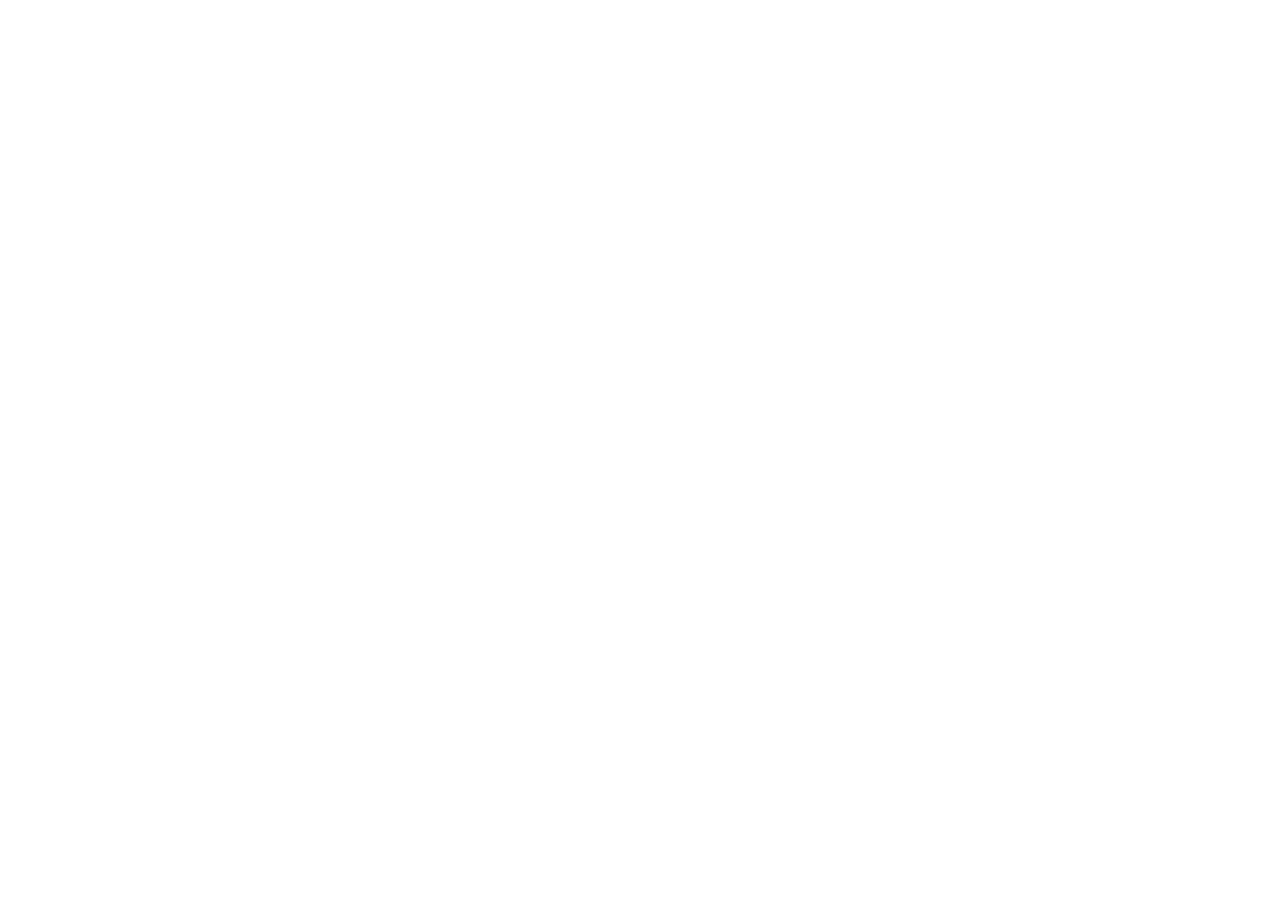
==== index.html @ 343d0702 "Create index.html" ====
<!DOCTYPE html>
<html lang="pt-br">
<head>
    <meta charset="UTF-8">
    <meta name="viewport" content="width=device-width, initial-scale=1.0">
    <title>Projeto de Redes Sociais</title>
    <link rel="shortcut icon" href="favicon.ico" type="image/x-icon">
</head>
<body>
    
</body>
</html>
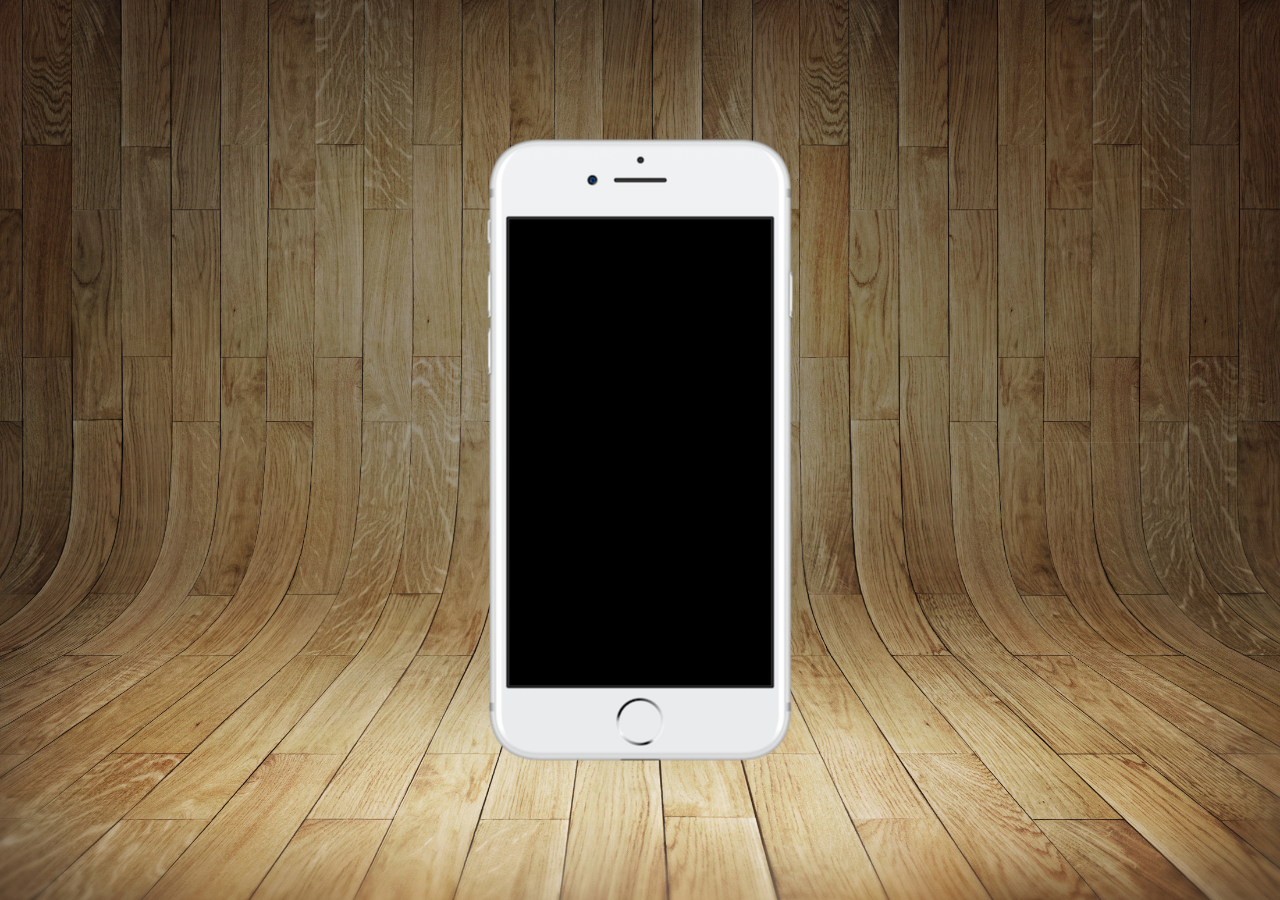
==== commit 3a58bd41: "." ====
--- a/index.html
+++ b/index.html
@@ -5,8 +5,16 @@
     <meta name="viewport" content="width=device-width, initial-scale=1.0">
     <title>Projeto de Redes Sociais</title>
     <link rel="shortcut icon" href="favicon.ico" type="image/x-icon">
+    <link rel="stylesheet" href="estilos/style.css">
 </head>
 <body>
-    
+    <main>
+        <section id="telefone">
+            <img src="imagens/" alt="">
+        </section>
+        <section id="redes-sociais">
+
+        </section>
+    </main>
 </body>
 </html>
--- a/estilos/style.css
+++ b/estilos/style.css
@@ -0,0 +1,36 @@
+
+
+* {
+    margin: 0px;
+    padding: 0px;
+    font-family: Arial, Helvetica, sans-serif;
+}
+
+html, body {
+    height: 100vh;
+    width: 100vw;
+    background-color: black;
+}
+
+body {
+    background: url('../imagens/fundo-madeira.jpg') no-repeat top center;
+    background-size: cover;
+    background-attachment: fixed;
+}
+
+main {
+    height: 100vh;
+    position: relative;
+}
+
+section#telefone {
+    position: absolute;
+    top: 50%;
+    left: 50%;
+    transform:translate(-50%, -50%) ;
+
+    height: 627px;
+    width: 311px;
+    background-color: blue;
+    background: url('../imagens/frame-iphone.png') no-repeat;
+}
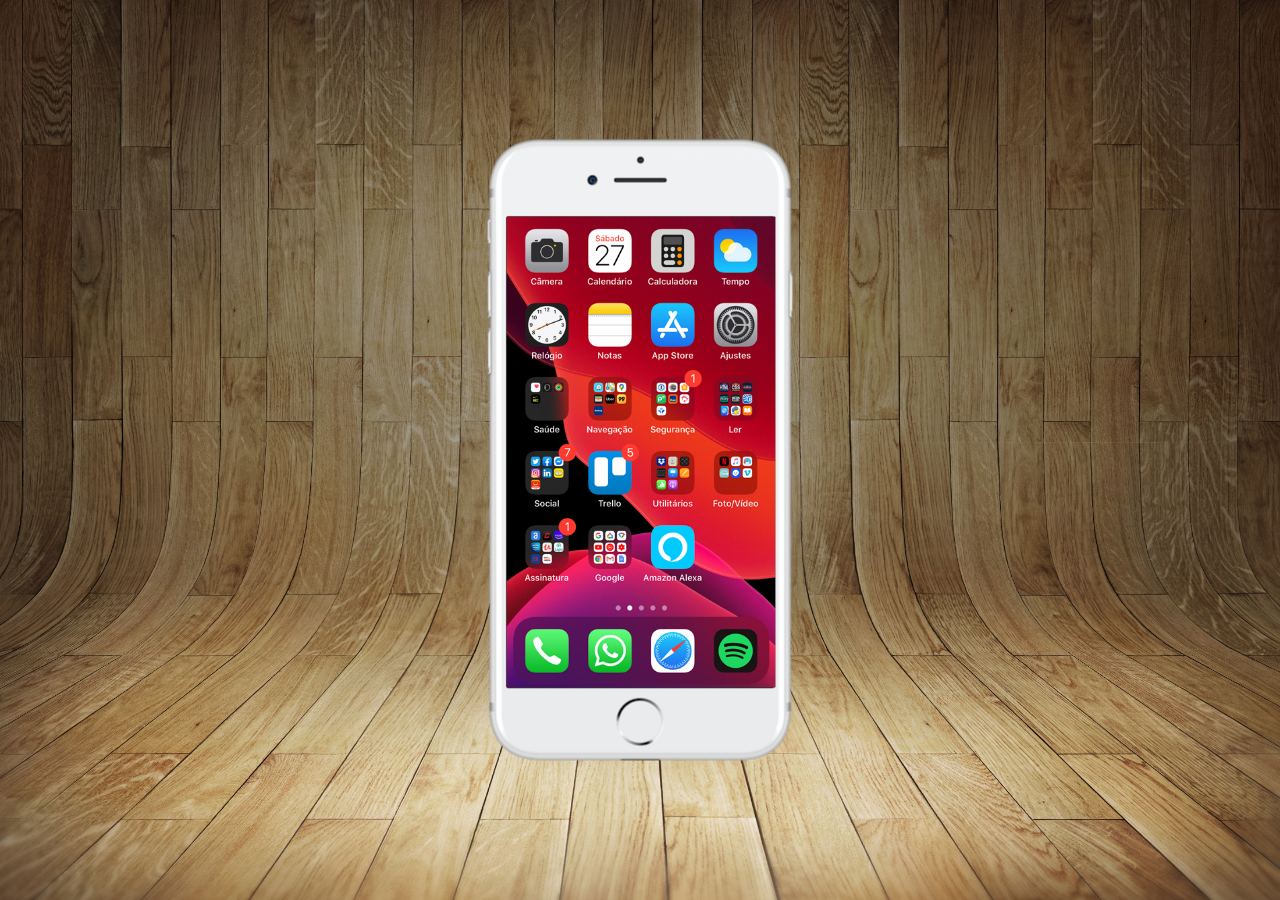
==== commit 8220bc02: "criei a tela home" ====
--- a/index.html
+++ b/index.html
@@ -10,7 +10,7 @@
 <body>
     <main>
         <section id="telefone">
-            <img src="imagens/" alt="">
+            <iframe src="home.html" name="tela" id="tela" frameborder="0"></iframe>   
         </section>
         <section id="redes-sociais">
 
--- a/estilos/style.css
+++ b/estilos/style.css
@@ -33,4 +33,12 @@
     width: 311px;
     background-color: blue;
     background: url('../imagens/frame-iphone.png') no-repeat;
+}
+
+iframe#tela {
+    position: relative;
+    top: 80px;
+    left: 22px;
+    width: 269px;
+    height: 471px;
 }
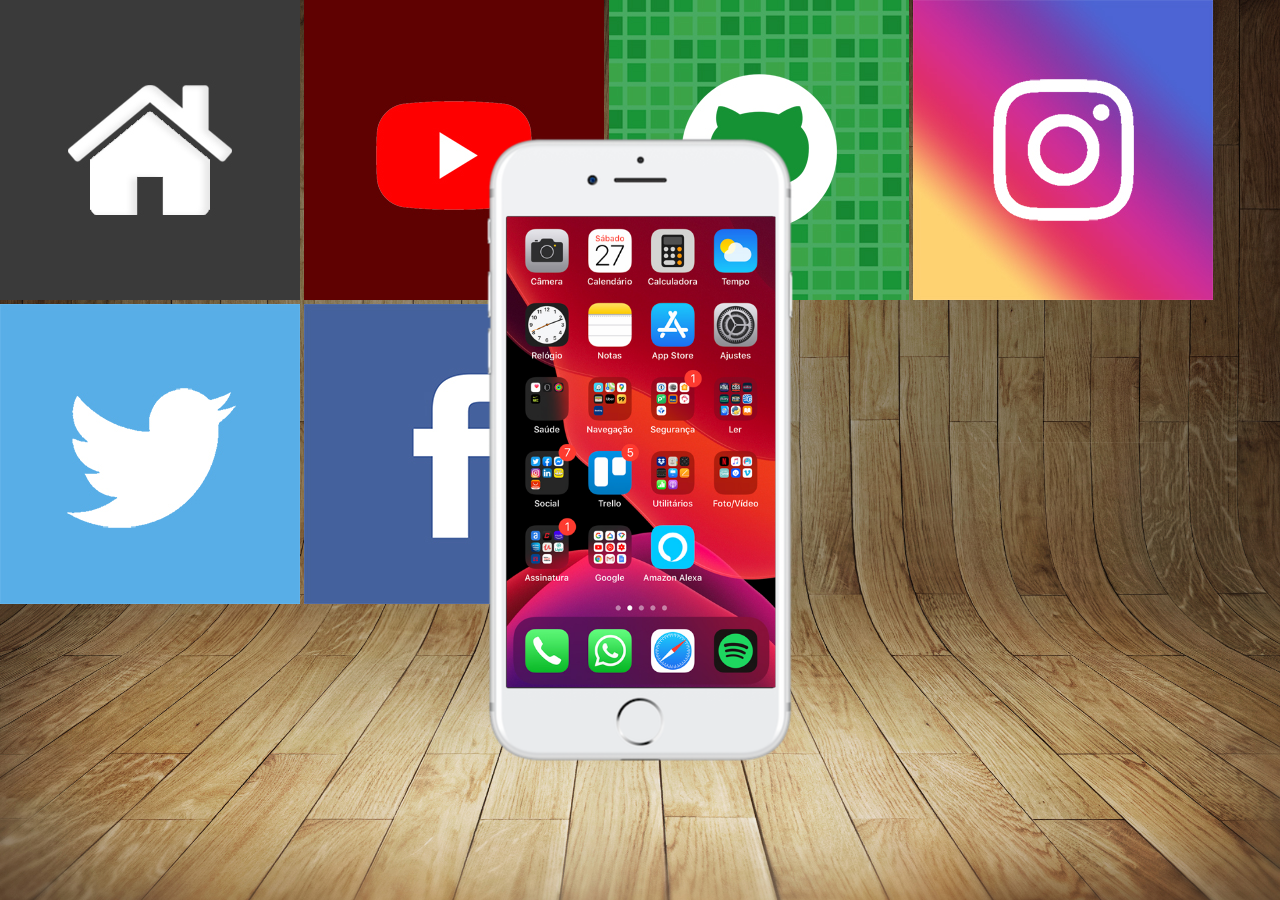
==== commit 35830482: "Update index.html" ====
--- a/index.html
+++ b/index.html
@@ -10,10 +10,17 @@
 <body>
     <main>
         <section id="telefone">
-            <iframe src="home.html" name="tela" id="tela" frameborder="0"></iframe>   
+            <iframe src="home.html" name="tela" id="tela" frameborder="0">
+                Seu navegador não é compatível com isso.
+            </iframe>   
         </section>
         <section id="redes-sociais">
-
+            <a href="#" target="tela"><img src="imagens/logo-home.jpg" alt=""></a>
+            <a href="#" target="tela"><img src="imagens/logo-youtube.jpg" alt=""></a>
+            <a href="#" target="tela"><img src="imagens/logo-github.jpg" alt=""></a>
+            <a href="#" target="tela"><img src="imagens/logo-instagram.jpg" alt=""></a>
+            <a href="#" target="tela"><img src="imagens/logo-twitter.jpg" alt=""></a>
+            <a href="#" target="tela"><img src="imagens/logo-facebook.jpg" alt=""></a>
         </section>
     </main>
 </body>
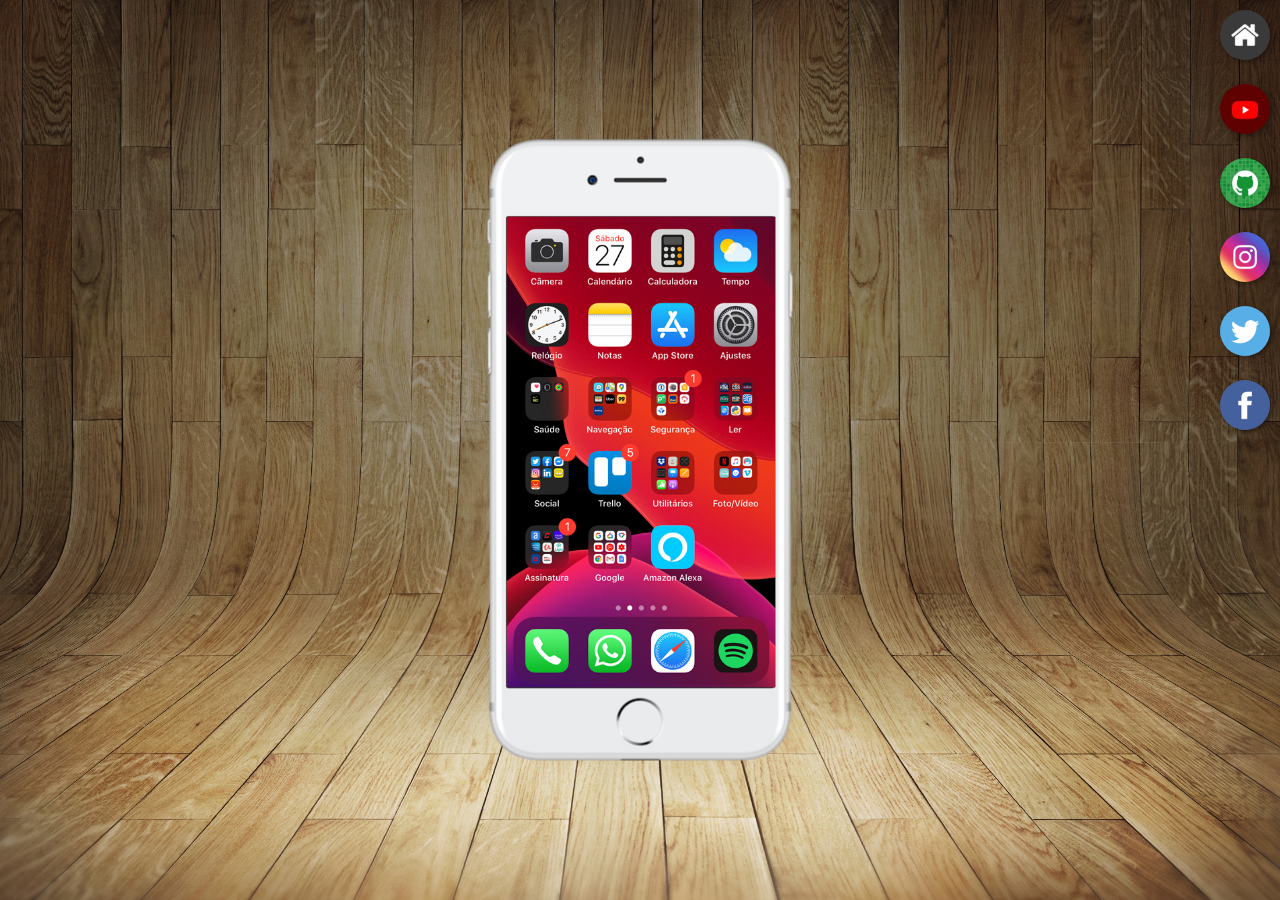
==== commit 94fbe3e8: "criei botões nas laterais" ====
--- a/index.html
+++ b/index.html
@@ -15,11 +15,11 @@
             </iframe>   
         </section>
         <section id="redes-sociais">
-            <a href="#" target="tela"><img src="imagens/logo-home.jpg" alt=""></a>
-            <a href="#" target="tela"><img src="imagens/logo-youtube.jpg" alt=""></a>
-            <a href="#" target="tela"><img src="imagens/logo-github.jpg" alt=""></a>
-            <a href="#" target="tela"><img src="imagens/logo-instagram.jpg" alt=""></a>
-            <a href="#" target="tela"><img src="imagens/logo-twitter.jpg" alt=""></a>
+            <a href="#" target="tela"><img src="imagens/logo-home.jpg" alt=""></a><br>
+            <a href="#" target="tela"><img src="imagens/logo-youtube.jpg" alt=""></a><br>
+            <a href="#" target="tela"><img src="imagens/logo-github.jpg" alt=""></a><br>
+            <a href="#" target="tela"><img src="imagens/logo-instagram.jpg" alt=""></a><br>
+            <a href="#" target="tela"><img src="imagens/logo-twitter.jpg" alt=""></a><br>
             <a href="#" target="tela"><img src="imagens/logo-facebook.jpg" alt=""></a>
         </section>
     </main>
--- a/estilos/style.css
+++ b/estilos/style.css
@@ -41,4 +41,23 @@
     left: 22px;
     width: 269px;
     height: 471px;
+}
+
+section#redes-sociais {
+    text-align: right;
+}
+
+section#redes-sociais img {
+    width: 50px;
+    margin: 10px;
+    border-radius: 50%;
+    box-shadow: 2px 2px 5px rgba(0, 0, 0, 0.400);
+    box-sizing: border-box;
+} 
+
+section#redes-sociais img:hover {
+    border: 2px solid rgba(255, 255, 255, 0.637);
+    transform: translate(-3px, -3px);
+    box-shadow: 5px 5px 10px rgba(0, 0, 0, 0.603);
+    transition: transform .5s;
 }
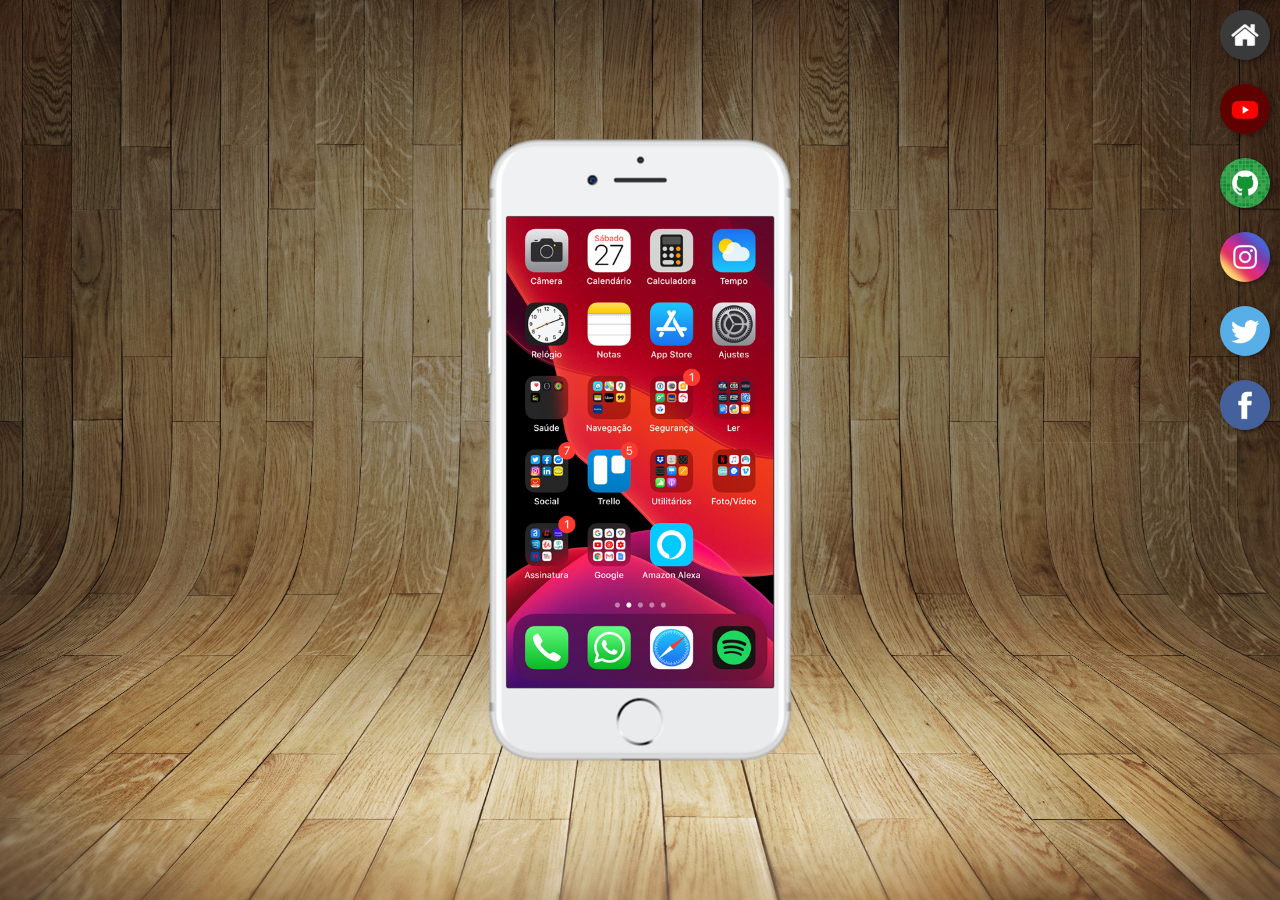
==== commit 5bfd3c6d: "rede social" ====
--- a/index.html
+++ b/index.html
@@ -15,12 +15,12 @@
             </iframe>   
         </section>
         <section id="redes-sociais">
-            <a href="#" target="tela"><img src="imagens/logo-home.jpg" alt=""></a><br>
-            <a href="#" target="tela"><img src="imagens/logo-youtube.jpg" alt=""></a><br>
-            <a href="#" target="tela"><img src="imagens/logo-github.jpg" alt=""></a><br>
-            <a href="#" target="tela"><img src="imagens/logo-instagram.jpg" alt=""></a><br>
-            <a href="#" target="tela"><img src="imagens/logo-twitter.jpg" alt=""></a><br>
-            <a href="#" target="tela"><img src="imagens/logo-facebook.jpg" alt=""></a>
+            <a href="home.html" target="tela"><img src="imagens/logo-home.jpg" alt=""></a><br>
+            <a href="youtube.html" target="tela"><img src="imagens/logo-youtube.jpg" alt=""></a><br>
+            <a href="gitgub.html" target="tela"><img src="imagens/logo-github.jpg" alt=""></a><br>
+            <a href="instagram.html" target="tela"><img src="imagens/logo-instagram.jpg" alt=""></a><br>
+            <a href="twitter.html" target="tela"><img src="imagens/logo-twitter.jpg" alt=""></a><br>
+            <a href="facebook.html" target="tela"><img src="imagens/logo-facebook.jpg" alt=""></a>
         </section>
     </main>
 </body>
--- a/estilos/style.css
+++ b/estilos/style.css
@@ -39,7 +39,7 @@
     position: relative;
     top: 80px;
     left: 22px;
-    width: 269px;
+    width: 267px;
     height: 471px;
 }
 
